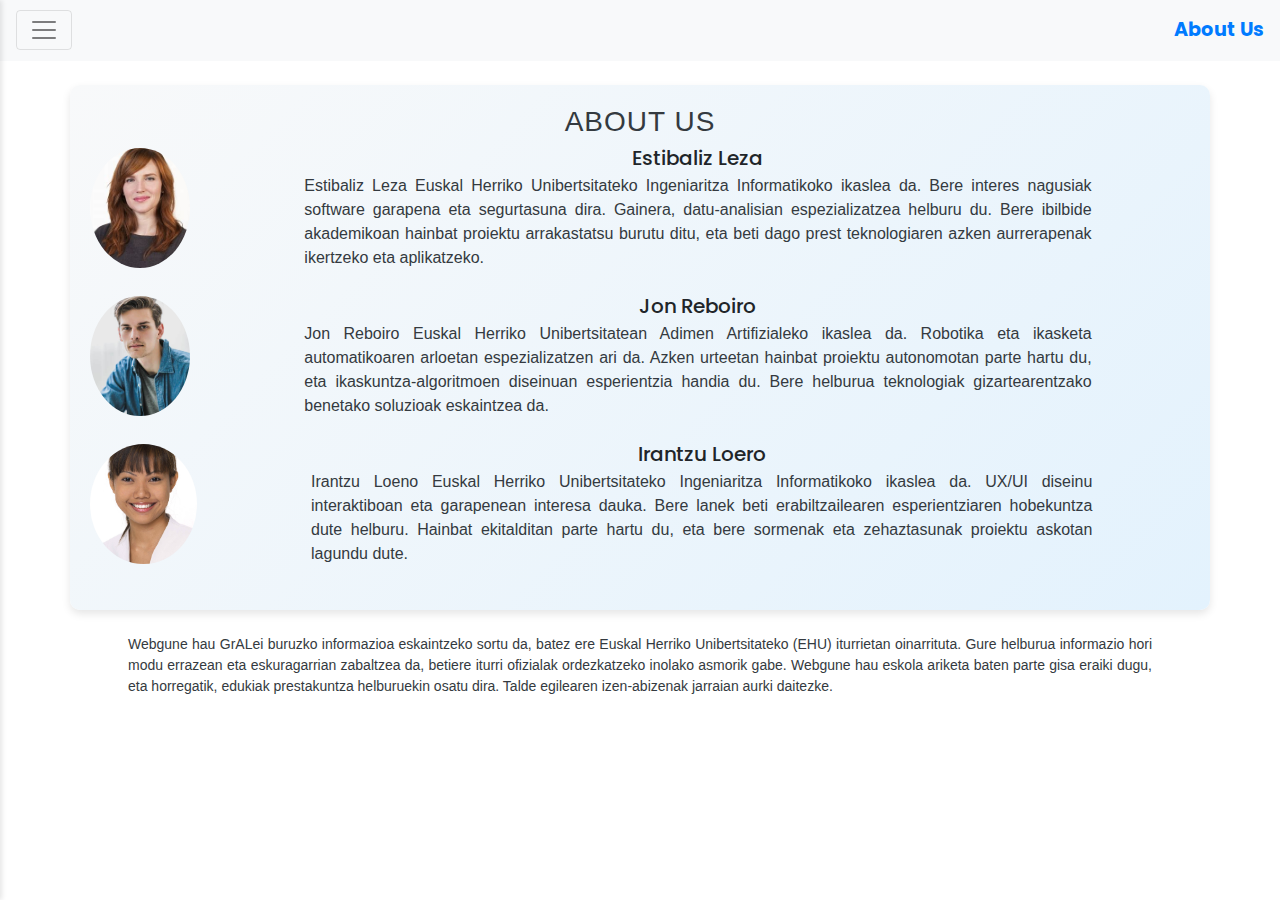
==== pages/about.html @ af543d51 "version 1.2" ====
<!DOCTYPE html>
<html lang="eu">

<head>
    <meta charset="UTF-8">
    <meta name="viewport" content="width=device-width, initial-scale=1.0">
    <title>About Us</title>
    <link rel="stylesheet" href="https://maxcdn.bootstrapcdn.com/bootstrap/4.5.2/css/bootstrap.min.css">
    <link rel="stylesheet" href="../css/styles.css">
    <link href="https://fonts.googleapis.com/css2?family=Poppins:wght@300;500;700&display=swap" rel="stylesheet">
    <link href="https://cdnjs.cloudflare.com/ajax/libs/font-awesome/5.15.4/css/all.min.css" rel="stylesheet">
</head>

<body>
    <!-- Navbar -->
    <nav class="navbar navbar-light bg-light">
        <button class="navbar-toggler" id="toggleSidebar">
            <span class="navbar-toggler-icon"></span>
        </button>
        <span class="navbar-text">About Us</span>
    </nav>

    <!-- Sidebar -->
    <div id="sidebar">
        <span class="close-btn">&times;</span>
        <div class="list-group list-group-flush">
            <a href="../index.html" class="list-group-item list-group-item-action">Hasiera</a>
            <a href="../pages/informazio_orokorra.html" class="list-group-item list-group-item-action">Informazio Orokorra</a>
            <a href="../pages/ing_informatikoa.html" class="list-group-item list-group-item-action">Ingeniaritza Informatikoa</a>
            <a href="../pages/inteligentzia_artifiziala.html" class="list-group-item list-group-item-action">Inteligentzia Artifiziala</a>
        </div>
    
        <div class="list-group list-group-flush mt-auto">
            <a href="about.html" class="list-group-item list-group-item-action active">About Us</a>
            <a href="../index.html" class="list-group-item list-group-item-action">
                <i class="fas fa-home"></i> 
            </a>
        </div>
    </div>

    <!-- Main Content -->
    <div class="content container mt-4">
        <h3 class="text-center">About Us</h3>
        <div class="list-group">
            <!-- Profile 1 -->
            <div class="d-flex align-items-center mb-4">
                <img src="../img/esti.png" class="rounded-circle mr-3" alt="Profile" width="60">
                <div>
                    <h5 class="mb-1">Estibaliz Leza</h5>
                    <p style="text-align: justify;">Estibaliz Leza Euskal Herriko Unibertsitateko Ingeniaritza
                        Informatikoko ikaslea da. Bere interes nagusiak software garapena eta segurtasuna dira. Gainera,
                        datu-analisian espezializatzea helburu du. Bere ibilbide akademikoan hainbat proiektu
                        arrakastatsu burutu ditu, eta beti dago prest teknologiaren azken aurrerapenak ikertzeko eta
                        aplikatzeko.</p>
                </div>
            </div>
            <!-- Profile 2 -->
            <div class="d-flex align-items-center mb-4">
                <img src="../img/jon.png" class="rounded-circle mr-3" alt="Profile" width="60">
                <div>
                    <h5 class="mb-1">Jon Reboiro</h5>
                    <p style="text-align: justify;">Jon Reboiro Euskal Herriko Unibertsitatean Adimen Artifizialeko
                        ikaslea da. Robotika eta ikasketa automatikoaren arloetan espezializatzen ari da. Azken urteetan
                        hainbat proiektu autonomotan parte hartu du, eta ikaskuntza-algoritmoen diseinuan esperientzia
                        handia du. Bere helburua teknologiak gizartearentzako benetako soluzioak eskaintzea da.</p>
                </div>
            </div>
            <!-- Profile 3 -->
            <div class="d-flex align-items-center mb-4">
                <img src="../img/irantzu.png" class="rounded-circle mr-3" alt="Profile" width="60">
                <div>
                    <h5 class="mb-1">Irantzu Loero</h5>
                    <p style="text-align: justify;">Irantzu Loeno Euskal Herriko Unibertsitateko Ingeniaritza
                        Informatikoko ikaslea da. UX/UI diseinu interaktiboan eta garapenean interesa dauka. Bere lanek
                        beti erabiltzailearen esperientziaren hobekuntza dute helburu. Hainbat ekitalditan parte hartu
                        du, eta bere sormenak eta zehaztasunak proiektu askotan lagundu dute.</p>
                </div>
            </div>
        </div>
    </div>

    <!-- Footer Text -->
    <div class="mt-4">
        <p style="font-size: 14px;">
            Webgune hau GrALei buruzko informazioa eskaintzeko sortu da, batez ere Euskal Herriko Unibertsitateko (EHU)
            iturrietan oinarrituta. Gure helburua informazio hori modu errazean eta eskuragarrian zabaltzea da, betiere
            iturri ofizialak ordezkatzeko inolako asmorik gabe. Webgune hau eskola ariketa baten parte gisa eraiki dugu,
            eta horregatik, edukiak prestakuntza helburuekin osatu dira. Talde egilearen izen-abizenak jarraian aurki
            daitezke.
        </p>
    </div>
    </div>

    <script src="../js/scripts.js"></script>
</body>

</html>
---- css/styles.css ----
/* General Styles */
body {
    font-family: 'Poppins', sans-serif;
}

h3, h4 {
    color: #343a40;
    font-family: 'Arial', sans-serif;
    text-transform: uppercase;
    letter-spacing: 1px;
}

p {
    text-align: justify;
}

/* Container and Layout */
.container {
    margin-top: 30px;
    padding: 20px;
    border-radius: 10px;
    background: linear-gradient(135deg, #f8f9fa, #e3f2fd);
    box-shadow: 0 4px 8px rgba(0, 0, 0, 0.1);
}

.mt-4 {
    text-align: center;
}

.mt-4 p {
    text-align: justify;
    display: inline-block;
    max-width: 80%;
    margin: 0 auto;
}

/* Navbar and Sidebar */
.navbar-light .navbar-text {
    color: #007bff;
    font-weight: bold;
    font-size: 1.2em;
}

#sidebar {
    display: flex;
    flex-direction: column;
    justify-content: space-between;
    position: fixed;
    top: 0;
    left: -250px;
    width: 250px;
    height: 100%;
    background-color: #f8f9fa;
    box-shadow: 2px 0 5px rgba(0, 0, 0, 0.1);
    padding-top: 20px;
    transition: left 0.3s ease-in-out;
    z-index: 1040;
}

#sidebar.show {
    left: 0;
}

#sidebar .close-btn {
    position: absolute;
    top: 20px;
    left: 10px;
    font-size: 24px;
    color: #333;
    cursor: pointer;
    background: transparent;
    border: none;
    outline: none;
}

#sidebar .list-group-item {
    border: none;
    padding: 15px 20px;
}

#sidebar .list-group-item:hover {
    background-color: #007bff;
    color: white;
}

#sidebar .list-group-item:last-child {
    margin-top: auto;
}

#sidebar .list-group {
    margin-top: 50px;
}

.content {
    transition: margin-left 0.3s ease-in-out;
}

.content.shifted {
    margin-left: 250px;
}

/* Button Styles */
.btn-outline-primary {
    border-color: #007bff;
    color: #007bff;
    transition: background-color 0.3s, color 0.3s;
}

.btn-outline-primary:hover {
    background-color: #007bff;
    color: white;
}

.list-group-item {
    background-color: #f1f1f1;
    color: #333;
    border-left: 4px solid #007bff;
    transition: all 0.3s ease;
}

.list-group-item:hover {
    background-color: #007bff;
    color: white;
}

/* Calendar Styles */
.calendar-container {
    max-width: 400px;
    margin: 20px auto;
    text-align: center;
    font-family: 'Poppins', sans-serif;
    border: 1px solid #ccc;
    border-radius: 10px;
    box-shadow: 0 2px 5px rgba(0, 0, 0, 0.1);
    padding: 20px;
}

.calendar-header {
    display: flex;
    justify-content: space-between;
    align-items: center;
    margin-bottom: 15px;
}

.calendar-month {
    font-size: 1.5em;
    font-weight: 700;
}

.calendar-grid {
    display: grid;
    grid-template-columns: repeat(7, 1fr);
    gap: 5px;
    font-size: 1.2em;
}

.calendar-grid div {
    padding: 10px;
    border: 1px solid #e0e0e0;
    border-radius: 5px;
    background-color: #f9f9f9;
}

.calendar-grid div.day {
    cursor: pointer;
}

.calendar-grid div.today {
    background-color: #4CAF50;
    color: white;
}

.calendar-grid div:hover {
    background-color: #ddd;
}

/* Responsive Styles */
@media (max-width: 576px) {
    h3 {
        font-size: 1.2rem;
    }

    p {
        font-size: 12px;
    }
}

/* Image Styles */
img.rounded-circle {
    width: 250px;
    height: 120px;
    object-fit: cover;
}

/* General Layout Tweaks */
.section {
    display: none;
}

.section:not(.d-none) {
    display: block;
}

/* Typography Enhancements */
h3, h4, p {
    font-family: 'Arial', sans-serif;
    color: #343a40;
}

/* Justify Content */
#sidebar .list-group-flush.mt-auto {
    margin-top: auto;
}
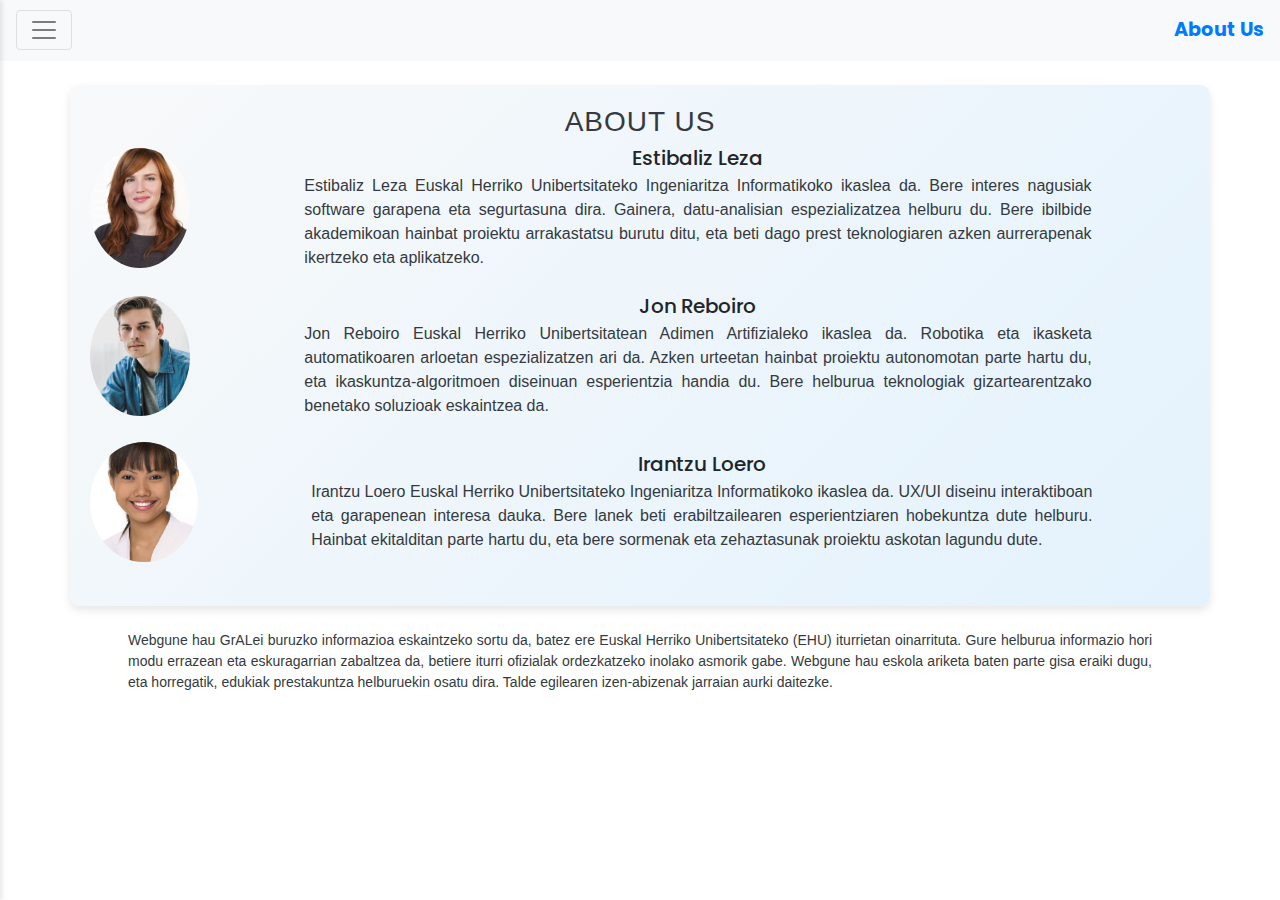
==== commit d959adfe: "version 1.2.2" ====
--- a/pages/about.html
+++ b/pages/about.html
@@ -70,7 +70,7 @@
                 <img src="../img/irantzu.png" class="rounded-circle mr-3" alt="Profile" width="60">
                 <div>
                     <h5 class="mb-1">Irantzu Loero</h5>
-                    <p style="text-align: justify;">Irantzu Loeno Euskal Herriko Unibertsitateko Ingeniaritza
+                    <p style="text-align: justify;">Irantzu Loero Euskal Herriko Unibertsitateko Ingeniaritza
                         Informatikoko ikaslea da. UX/UI diseinu interaktiboan eta garapenean interesa dauka. Bere lanek
                         beti erabiltzailearen esperientziaren hobekuntza dute helburu. Hainbat ekitalditan parte hartu
                         du, eta bere sormenak eta zehaztasunak proiektu askotan lagundu dute.</p>
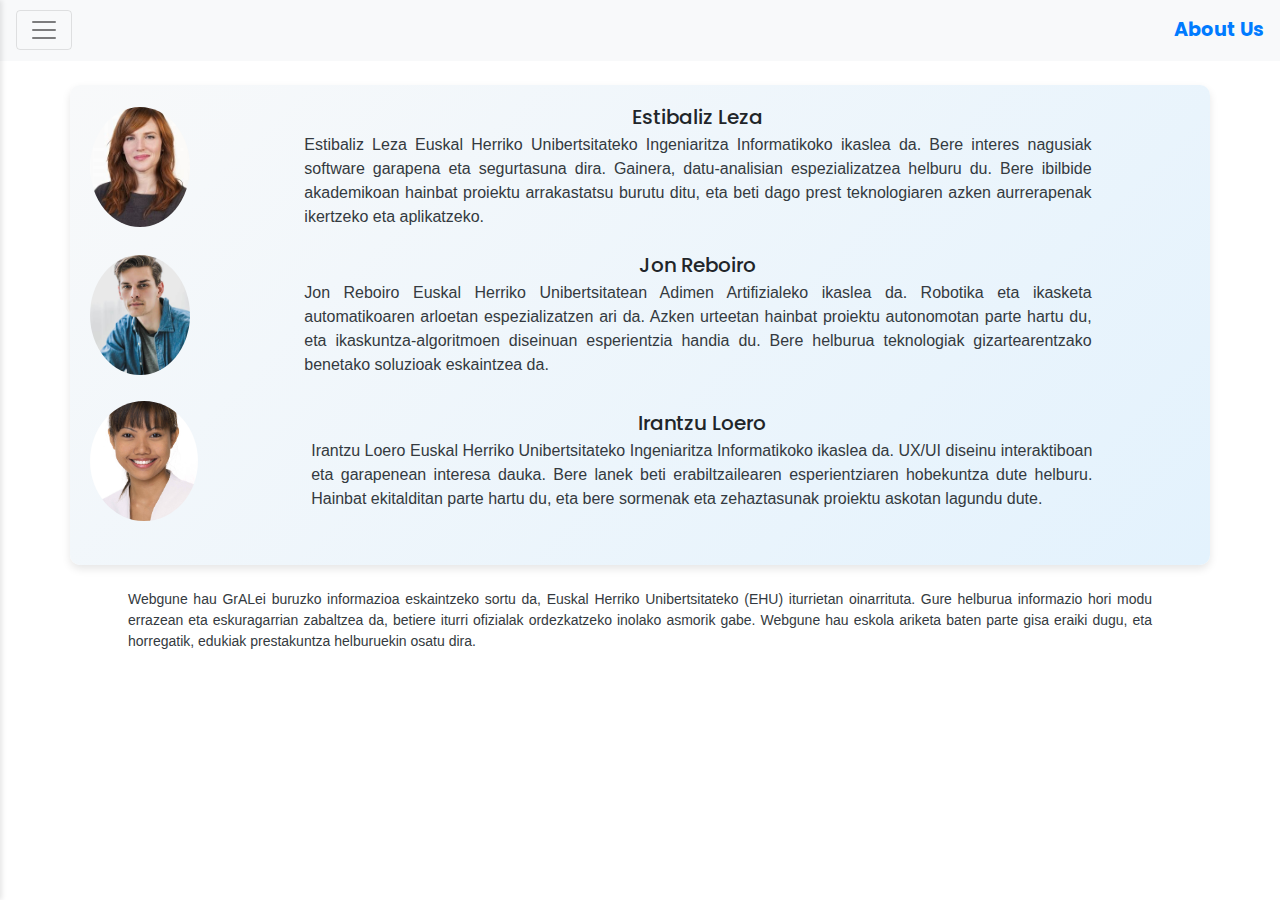
==== commit 5916ddca: "hobetu" ====
--- a/pages/about.html
+++ b/pages/about.html
@@ -9,6 +9,7 @@
     <link rel="stylesheet" href="../css/styles.css">
     <link href="https://fonts.googleapis.com/css2?family=Poppins:wght@300;500;700&display=swap" rel="stylesheet">
     <link href="https://cdnjs.cloudflare.com/ajax/libs/font-awesome/5.15.4/css/all.min.css" rel="stylesheet">
+    
 </head>
 
 <body>
@@ -24,7 +25,6 @@
     <div id="sidebar">
         <span class="close-btn">&times;</span>
         <div class="list-group list-group-flush">
-            <a href="../index.html" class="list-group-item list-group-item-action">Hasiera</a>
             <a href="../pages/informazio_orokorra.html" class="list-group-item list-group-item-action">Informazio Orokorra</a>
             <a href="../pages/ing_informatikoa.html" class="list-group-item list-group-item-action">Ingeniaritza Informatikoa</a>
             <a href="../pages/inteligentzia_artifiziala.html" class="list-group-item list-group-item-action">Inteligentzia Artifiziala</a>
@@ -40,7 +40,6 @@
 
     <!-- Main Content -->
     <div class="content container mt-4">
-        <h3 class="text-center">About Us</h3>
         <div class="list-group">
             <!-- Profile 1 -->
             <div class="d-flex align-items-center mb-4">
@@ -82,11 +81,10 @@
     <!-- Footer Text -->
     <div class="mt-4">
         <p style="font-size: 14px;">
-            Webgune hau GrALei buruzko informazioa eskaintzeko sortu da, batez ere Euskal Herriko Unibertsitateko (EHU)
+            Webgune hau GrALei buruzko informazioa eskaintzeko sortu da, Euskal Herriko Unibertsitateko (EHU)
             iturrietan oinarrituta. Gure helburua informazio hori modu errazean eta eskuragarrian zabaltzea da, betiere
             iturri ofizialak ordezkatzeko inolako asmorik gabe. Webgune hau eskola ariketa baten parte gisa eraiki dugu,
-            eta horregatik, edukiak prestakuntza helburuekin osatu dira. Talde egilearen izen-abizenak jarraian aurki
-            daitezke.
+            eta horregatik, edukiak prestakuntza helburuekin osatu dira. 
         </p>
     </div>
     </div>
--- a/css/styles.css
+++ b/css/styles.css
@@ -22,6 +22,7 @@
     background: linear-gradient(135deg, #f8f9fa, #e3f2fd);
     box-shadow: 0 4px 8px rgba(0, 0, 0, 0.1);
 }
+
 
 .mt-4 {
     text-align: center;
@@ -211,3 +212,165 @@
 #sidebar .list-group-flush.mt-auto {
     margin-top: auto;
 }
+
+/* Estilo principal de los enlaces */
+.main-link {
+    font-size: 16px; /* Tamaño estándar */
+    color: #007bff; /* Azul para resaltar */
+    text-decoration: none; /* Sin subrayado */
+    font-weight: bold;
+    margin-bottom: 10px; /* Espaciado entre enlaces */
+    display: block; /* Cada enlace ocupa una línea */
+}
+
+.main-link:hover {
+    text-decoration: underline; /* Subrayado en hover */
+    color: #0056b3; /* Azul más oscuro */
+}
+
+/* Estilo de los enlaces secundarios */
+.small-link {
+    font-size: 14px; /* Más pequeño */
+    color: #6c757d; /* Gris claro */
+    text-decoration: none;
+    margin-top: 5px; /* Espaciado superior */
+    display: block; /* Cada enlace ocupa una línea */
+}
+
+.small-link:hover {
+    color: #495057; /* Gris más oscuro */
+    text-decoration: underline;
+}
+
+/* Estilos para la leyenda */
+.calendar-cell.highlight {
+    background-color: #ffeb3b; /* Fondo amarillo */
+    color: #000; /* Texto negro */
+    font-weight: bold;
+    border: 2px solid #fbc02d; /* Borde oscuro */
+}
+
+.calendar-legend {
+    display: flex;
+    align-items: center;
+    margin-top: 20px;
+}
+
+.highlight-box {
+    width: 20px;
+    height: 20px;
+    background-color: yellow;
+    border: 2px solid #ffa500;
+    margin-right: 10px;
+}
+
+.calendar-legend span {
+    font-size: 1.1rem;
+    font-weight: bold;
+}
+
+/* Contenedor flexbox para texto e imagen */
+.text-image-container {
+    display: flex;
+    flex-direction: row; /* Alineación horizontal por defecto */
+    align-items: center; /* Centrado vertical de texto e imagen */
+    justify-content: space-between; /* Espaciado entre texto e imagen */
+    gap: 20px; /* Espacio entre elementos */
+}
+
+/* Imagen responsiva */
+.side-image {
+    max-width: 30%; /* La imagen ocupará como máximo el 30% del ancho del contenedor */
+    height: auto; /* Mantiene la proporción de la imagen */
+    margin: 0; /* Sin márgenes */
+    border-radius: 0; /* Sin bordes redondeados */
+    transition: all 0.3s ease-in-out; /* Suaviza el escalado cuando cambia el tamaño */
+}
+
+/* Texto responsivo */
+.text-image-container p {
+    flex: 1; /* El texto ocupa todo el espacio restante */
+    text-align: justify; /* Justificación del texto */
+}
+
+/* Estilos responsivos para pantallas medianas */
+@media (max-width: 1024px) {
+    .side-image {
+        max-width: 40%; /* La imagen se hace un poco más pequeña */
+    }
+}
+
+/* Estilos responsivos para pantallas pequeñas */
+@media (max-width: 768px) {
+    .text-image-container {
+        flex-direction: column; /* Apila texto e imagen en pantallas pequeñas */
+        align-items: center; /* Centra elementos en la columna */
+        gap: 15px; /* Reduce el espacio entre ellos */
+    }
+
+    .side-image {
+        max-width: 40%; /* Imagen más pequeña en pantallas pequeñas */
+        width: 100%; /* Garantiza que ocupe el espacio disponible */
+    }
+}
+
+/* Estilos para pantallas muy pequeñas */
+@media (max-width: 480px) {
+    .side-image {
+        max-width: 60%; /* Imagen más pequeña en pantallas extra pequeñas */
+    }
+}
+
+
+/* Estilo general para las imágenes pequeñas */
+.small-responsive-image {
+    width: auto; /* Mantiene proporción automática */
+    max-width: 150px; /* Tamaño máximo de la imagen */
+    height: auto; /* Mantiene las proporciones */
+    transition: all 0.3s ease-in-out; /* Animación suave */
+}
+
+/* Alinear y centrar botones e imágenes */
+.d-flex.justify-content-center img,
+.d-flex.justify-content-center a {
+    margin:  40px; /* Separación horizontal entre los botones y las imágenes */
+}
+
+/* Espacio adicional entre las imágenes */
+.d-flex.justify-content-center img {
+    margin-bottom: 30px; /* Más espacio entre las imágenes */
+}
+
+/* Responsividad: Ajustar tamaños en pantallas más pequeñas */
+@media (max-width: 768px) {
+    .small-responsive-image {
+        max-width: 120px; /* Reducir tamaño en pantallas medianas */
+    }
+
+    .btn {
+        font-size: 14px; /* Ajustar tamaño del texto en botones */
+    }
+}
+
+@media (max-width: 480px) {
+    .small-responsive-image {
+        max-width: 100px; /* Reducir aún más para pantallas pequeñas */
+    }
+
+    .btn {
+        font-size: 12px; /* Botones más compactos */
+    }
+}
+
+
+/* Estilo del contenedor principal */
+.info-container {
+    text-align: center; /* Centra todo el contenido dentro del contenedor */
+}
+
+.info-container p {
+    text-align: justify; /* Justifica el texto */
+    display: inline-block; /* Esto permite centrar el contenido */
+    max-width: 80%; /* Limita el ancho del texto para mayor legibilidad */
+    line-height: 1.6; /* Espaciado entre líneas para mayor claridad */
+}
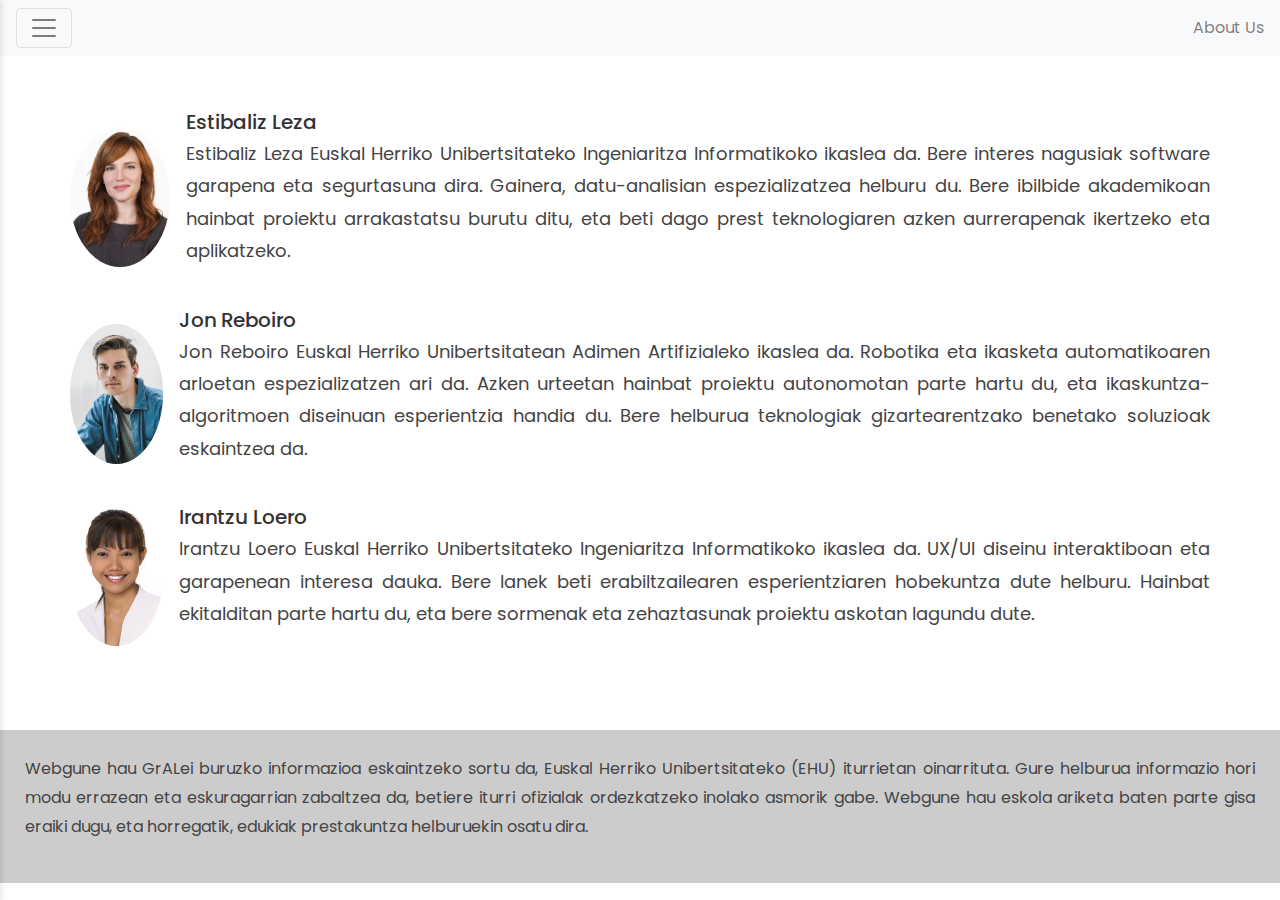
==== commit d9798ee9: "about + info orokorra" ====
--- a/pages/about.html
+++ b/pages/about.html
@@ -6,10 +6,173 @@
     <meta name="viewport" content="width=device-width, initial-scale=1.0">
     <title>About Us</title>
     <link rel="stylesheet" href="https://maxcdn.bootstrapcdn.com/bootstrap/4.5.2/css/bootstrap.min.css">
-    <link rel="stylesheet" href="../css/styles.css">
     <link href="https://fonts.googleapis.com/css2?family=Poppins:wght@300;500;700&display=swap" rel="stylesheet">
     <link href="https://cdnjs.cloudflare.com/ajax/libs/font-awesome/5.15.4/css/all.min.css" rel="stylesheet">
     
+    <style>
+        /* General Styles */
+        body {
+            font-family: 'Poppins', sans-serif;
+            margin: 0;
+            padding: 0;
+            color: #333;
+        }
+
+        h3, h4 {
+            color: #2c2c2c;
+            font-family: 'Roboto', sans-serif;
+            text-transform: uppercase;
+            letter-spacing: 1px;
+        }
+
+        p {
+            text-align: justify;
+            font-size: 18px;
+            line-height: 1.8;
+            color: #444;
+        }
+
+        .footer {
+            font-size: 16px;
+        }
+
+        /* Container and Layout */
+        .container {
+            margin: 30px auto;
+            padding: 30px;
+            max-width: 1200px;
+        }
+
+        /* Sidebar Styles */
+        #sidebar {
+            display: flex;
+            flex-direction: column;
+            justify-content: space-between;
+            position: fixed;
+            top: 0;
+            left: -250px;
+            width: 250px;
+            height: 100%;
+            background-color: #fff;
+            box-shadow: 2px 0 5px rgba(0, 0, 0, 0.1);
+            padding-top: 20px;
+            transition: left 0.3s ease-in-out;
+            z-index: 1040;
+        }
+
+        #sidebar.show {
+            left: 0;
+        }
+
+        #sidebar .close-btn {
+            position: absolute;
+            top: 20px;
+            left: 10px;
+            font-size: 30px;
+            color: #555;
+            cursor: pointer;
+            background: transparent;
+            border: none;
+            z-index: 100;
+        }
+
+        #sidebar .list-group-item {
+            border: none;
+            padding: 15px 20px;
+            color: #555;
+            transition: all 0.3s ease;
+        }
+
+        #sidebar .list-group-item:hover {
+            background-color: #333;
+            color: white;
+        }
+
+        /* Content Adjustments */
+        .content {
+            transition: margin-left 0.3s ease-in-out;
+        }
+
+
+        /* Profile Styles */
+        .d-flex img {
+            border-radius: 100%;
+            width: 190px;  /* Aumentamos el tamaño de la imagen */
+            height: 140px; /* Aumentamos el tamaño de la imagen */
+            object-fit: cover;
+        }
+
+        .d-flex {
+            margin-bottom: 1.5rem;
+        }
+
+        /* Footer Styling */
+        .footer-text {
+            font-size: 12px; 
+            text-align: center;
+            padding: 24px;
+            border: 1px solid #ccc;
+            margin-top: 20px;
+            background-color: #cdcccd;
+            color: #333;
+        }
+
+        /* Media Queries */
+        @media (max-width: 768px) {
+            h3 {
+                font-size: 1.2rem;
+            }
+
+            p {
+                font-size: 14px;
+            }
+
+            #sidebar {
+                width: 200px;
+            }
+
+            .content.shifted {
+                margin-left: 200px;
+            }
+
+            /* Reducir el tamaño de las imágenes en móviles */
+            .d-flex img {
+                width: 80px;
+                height: 80px;
+            }
+
+            /* Reducir el tamaño del texto en móviles */
+            .footer-text, .footer {
+                font-size: 13px;
+                padding: 8px;
+            }
+        }
+
+        @media (max-width: 480px) {
+            #sidebar {
+                width: 100%;
+            }
+
+            .content.shifted {
+                margin-left: 0;
+            }
+
+            /* Reducir más el tamaño de las imágenes en pantallas muy pequeñas */
+            .d-flex img {
+                width: 60px;
+                height: 60px;
+            }
+
+            /* Reducir aún más el tamaño del texto en pantallas muy pequeñas */
+            .p {
+                font-size: 10px;
+            }
+            .footer{
+                font-size: 10px;
+            }
+        }
+    </style>
+
 </head>
 
 <body>
@@ -43,53 +206,57 @@
         <div class="list-group">
             <!-- Profile 1 -->
             <div class="d-flex align-items-center mb-4">
-                <img src="../img/esti.png" class="rounded-circle mr-3" alt="Profile" width="60">
+                <img src="../img/esti.png" class="rounded-circle mr-3" alt="Profile">
                 <div>
                     <h5 class="mb-1">Estibaliz Leza</h5>
-                    <p style="text-align: justify;">Estibaliz Leza Euskal Herriko Unibertsitateko Ingeniaritza
-                        Informatikoko ikaslea da. Bere interes nagusiak software garapena eta segurtasuna dira. Gainera,
-                        datu-analisian espezializatzea helburu du. Bere ibilbide akademikoan hainbat proiektu
-                        arrakastatsu burutu ditu, eta beti dago prest teknologiaren azken aurrerapenak ikertzeko eta
-                        aplikatzeko.</p>
+                    <p>Estibaliz Leza Euskal Herriko Unibertsitateko Ingeniaritza Informatikoko ikaslea da. Bere interes nagusiak software garapena eta segurtasuna dira. Gainera, datu-analisian espezializatzea helburu du. Bere ibilbide akademikoan hainbat proiektu arrakastatsu burutu ditu, eta beti dago prest teknologiaren azken aurrerapenak ikertzeko eta aplikatzeko.</p>
                 </div>
             </div>
             <!-- Profile 2 -->
             <div class="d-flex align-items-center mb-4">
-                <img src="../img/jon.png" class="rounded-circle mr-3" alt="Profile" width="60">
+                <img src="../img/jon.png" class="rounded-circle mr-3" alt="Profile">
                 <div>
                     <h5 class="mb-1">Jon Reboiro</h5>
-                    <p style="text-align: justify;">Jon Reboiro Euskal Herriko Unibertsitatean Adimen Artifizialeko
-                        ikaslea da. Robotika eta ikasketa automatikoaren arloetan espezializatzen ari da. Azken urteetan
-                        hainbat proiektu autonomotan parte hartu du, eta ikaskuntza-algoritmoen diseinuan esperientzia
-                        handia du. Bere helburua teknologiak gizartearentzako benetako soluzioak eskaintzea da.</p>
+                    <p>Jon Reboiro Euskal Herriko Unibertsitatean Adimen Artifizialeko ikaslea da. Robotika eta ikasketa automatikoaren arloetan espezializatzen ari da. Azken urteetan hainbat proiektu autonomotan parte hartu du, eta ikaskuntza-algoritmoen diseinuan esperientzia handia du. Bere helburua teknologiak gizartearentzako benetako soluzioak eskaintzea da.</p>
                 </div>
             </div>
             <!-- Profile 3 -->
             <div class="d-flex align-items-center mb-4">
-                <img src="../img/irantzu.png" class="rounded-circle mr-3" alt="Profile" width="60">
+                <img src="../img/irantzu.png" class="rounded-circle mr-3" alt="Profile">
                 <div>
                     <h5 class="mb-1">Irantzu Loero</h5>
-                    <p style="text-align: justify;">Irantzu Loero Euskal Herriko Unibertsitateko Ingeniaritza
-                        Informatikoko ikaslea da. UX/UI diseinu interaktiboan eta garapenean interesa dauka. Bere lanek
-                        beti erabiltzailearen esperientziaren hobekuntza dute helburu. Hainbat ekitalditan parte hartu
-                        du, eta bere sormenak eta zehaztasunak proiektu askotan lagundu dute.</p>
+                    <p>Irantzu Loero Euskal Herriko Unibertsitateko Ingeniaritza Informatikoko ikaslea da. UX/UI diseinu interaktiboan eta garapenean interesa dauka. Bere lanek beti erabiltzailearen esperientziaren hobekuntza dute helburu. Hainbat ekitalditan parte hartu du, eta bere sormenak eta zehaztasunak proiektu askotan lagundu dute.</p>
                 </div>
             </div>
         </div>
     </div>
 
     <!-- Footer Text -->
-    <div class="mt-4">
-        <p style="font-size: 14px;">
+    <div class="footer-text">
+        <p class="footer">
             Webgune hau GrALei buruzko informazioa eskaintzeko sortu da, Euskal Herriko Unibertsitateko (EHU)
             iturrietan oinarrituta. Gure helburua informazio hori modu errazean eta eskuragarrian zabaltzea da, betiere
             iturri ofizialak ordezkatzeko inolako asmorik gabe. Webgune hau eskola ariketa baten parte gisa eraiki dugu,
-            eta horregatik, edukiak prestakuntza helburuekin osatu dira. 
+            eta horregatik, edukiak prestakuntza helburuekin osatu dira.
         </p>
     </div>
-    </div>
-
-    <script src="../js/scripts.js"></script>
+
+    <script>
+        // Toggle Sidebar
+        const toggleButton = document.getElementById('toggleSidebar');
+        const sidebar = document.getElementById('sidebar');
+        const closeBtn = sidebar.querySelector('.close-btn');
+        const content = document.querySelector('.content');
+
+        toggleButton.addEventListener('click', () => {
+            sidebar.classList.toggle('show');
+        });
+
+        closeBtn.addEventListener('click', () => {
+            sidebar.classList.remove('show');
+        });
+    </script>
+
 </body>
 
 </html>
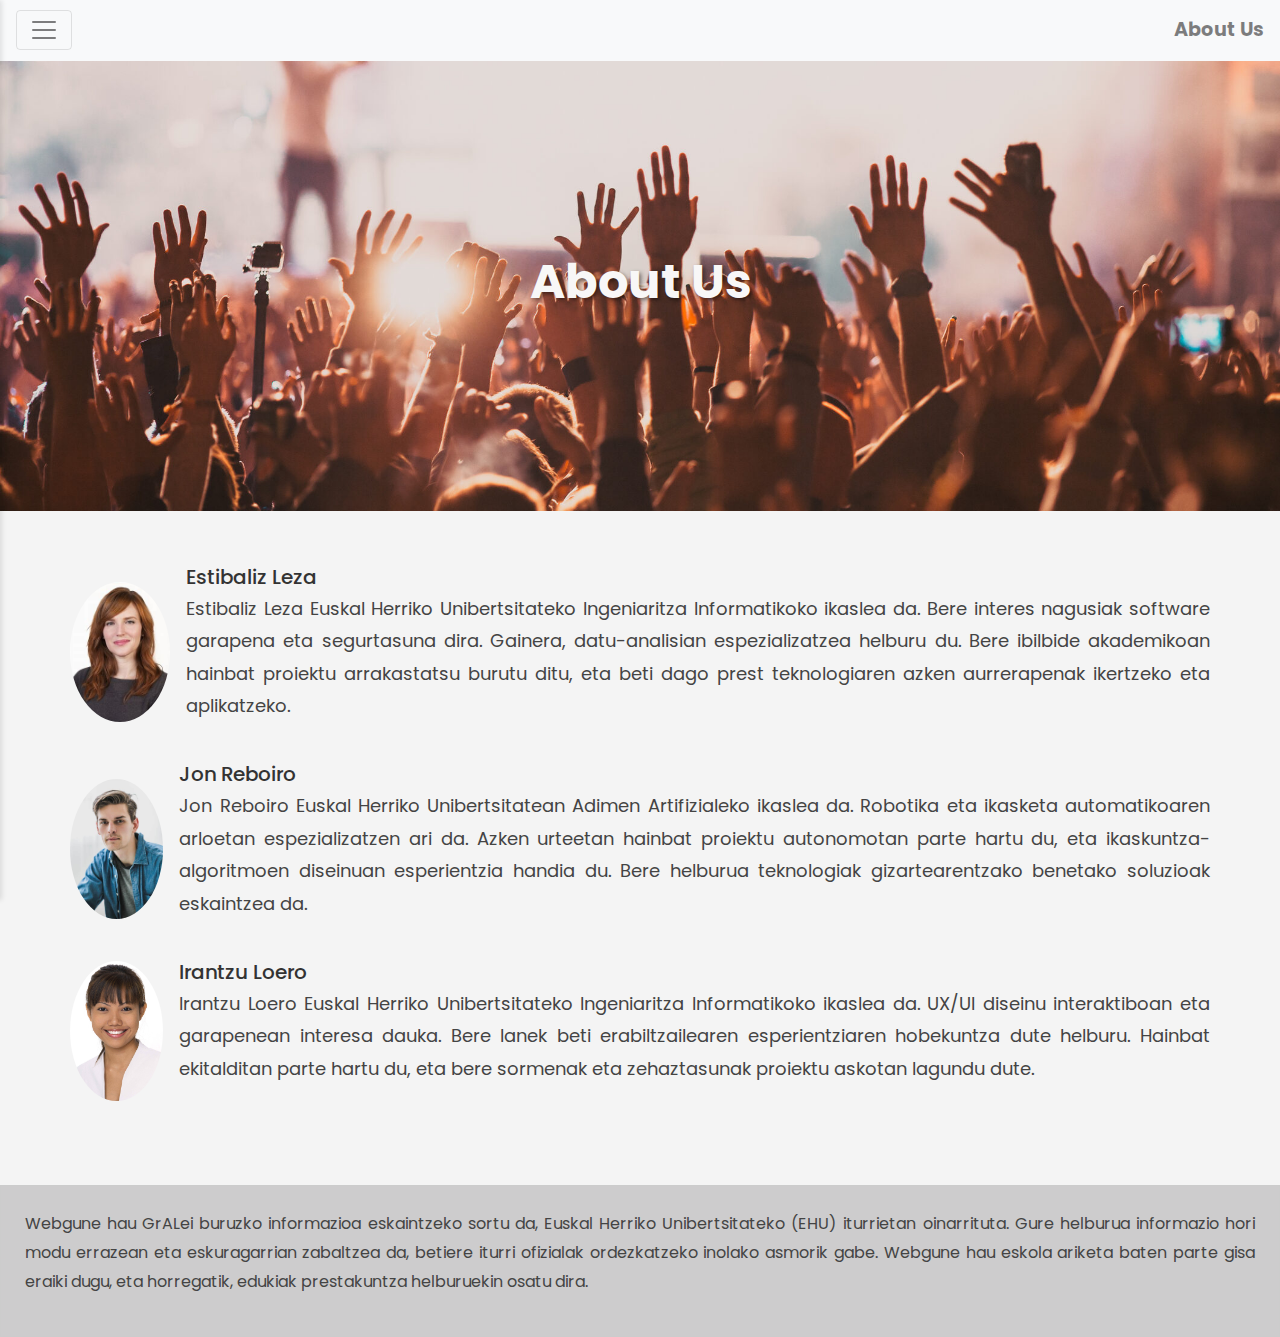
==== commit 9ab86f74: "estilos" ====
--- a/pages/about.html
+++ b/pages/about.html
@@ -16,6 +16,16 @@
             margin: 0;
             padding: 0;
             color: #333;
+            background-color: #f4f4f4;
+        }
+        .navbar {
+            background-color: #e0e0e0;
+        }
+
+        .navbar-text {
+            font-weight: bold;
+            font-size: 1.2em;
+            color: #2c2c2c;
         }
 
         h3, h4 {
@@ -42,50 +52,74 @@
             padding: 30px;
             max-width: 1200px;
         }
-
-        /* Sidebar Styles */
+        .about-title {
+            /**fondo rosa;**/
+            background: url('../img/gente.jpg') no-repeat center center/cover;
+            position: relative;
+            height: 50vh;
+            display: flex;
+            align-items: center;
+            justify-content: center;
+            text-align: center;
+            background-size: cover;
+            background-position: center;
+            color: rgb(248, 247, 247);
+            text-shadow: 2px 2px 4px rgba(0, 0, 0, 0.5);
+            padding: 60px 0;
+            text-align: center;
+        }
+
+        .about-title h1 {
+            font-size: 3rem;
+            font-weight: bold;
+        }
+
+        /* Sidebar */
         #sidebar {
-            display: flex;
-            flex-direction: column;
-            justify-content: space-between;
             position: fixed;
             top: 0;
             left: -250px;
             width: 250px;
             height: 100%;
-            background-color: #fff;
+            background-color: #fff; /* Cambié a blanco */
+            transition: all 0.3s ease;
+            z-index: 1000;
+            padding-top: 20px;
             box-shadow: 2px 0 5px rgba(0, 0, 0, 0.1);
-            padding-top: 20px;
-            transition: left 0.3s ease-in-out;
-            z-index: 1040;
         }
 
         #sidebar.show {
             left: 0;
         }
 
-        #sidebar .close-btn {
+        .close-btn {
             position: absolute;
-            top: 20px;
-            left: 10px;
-            font-size: 30px;
-            color: #555;
+            top: 10px;
+            right: 10px;
             cursor: pointer;
-            background: transparent;
-            border: none;
-            z-index: 100;
-        }
-
-        #sidebar .list-group-item {
+            font-size: 1.5rem;
+            color: #555; /* Gris medio */
+        }
+        .list-group-item {
             border: none;
             padding: 15px 20px;
-            color: #555;
+            color: #444; /* Gris oscuro para el texto */
+            background-color: #fff; /* Fondo blanco */
             transition: all 0.3s ease;
         }
 
-        #sidebar .list-group-item:hover {
-            background-color: #333;
+        .list-group-item.active {
+            background-color: #333; /* Gris oscuro */
             color: white;
+        }
+
+        .list-group-item:hover {
+            background-color: #555; /* Gris medio */
+            color: white;
+        }
+
+        .list-group-flush.mt-auto {
+            margin-top: auto;
         }
 
         /* Content Adjustments */
@@ -202,6 +236,9 @@
     </div>
 
     <!-- Main Content -->
+    <div class="about-title">
+        <h1>About Us</h1>
+    </div>
     <div class="content container mt-4">
         <div class="list-group">
             <!-- Profile 1 -->
@@ -242,19 +279,26 @@
     </div>
 
     <script>
-        // Toggle Sidebar
+        const sidebar = document.getElementById('sidebar');
         const toggleButton = document.getElementById('toggleSidebar');
-        const sidebar = document.getElementById('sidebar');
-        const closeBtn = sidebar.querySelector('.close-btn');
-        const content = document.querySelector('.content');
-
+        const closeButton = document.querySelector('#sidebar .close-btn');
+
+        // Open the sidebar
         toggleButton.addEventListener('click', () => {
-            sidebar.classList.toggle('show');
+            sidebar.classList.add('show');
         });
 
-        closeBtn.addEventListener('click', () => {
+        // Close the sidebar
+        closeButton.addEventListener('click', () => {
             sidebar.classList.remove('show');
         });
+
+        // Close the sidebar when clicking outside of it
+        document.addEventListener('click', (event) => {
+            if (!sidebar.contains(event.target) && !toggleButton.contains(event.target)) {
+                sidebar.classList.remove('show');
+            }
+        });
     </script>
 
 </body>
